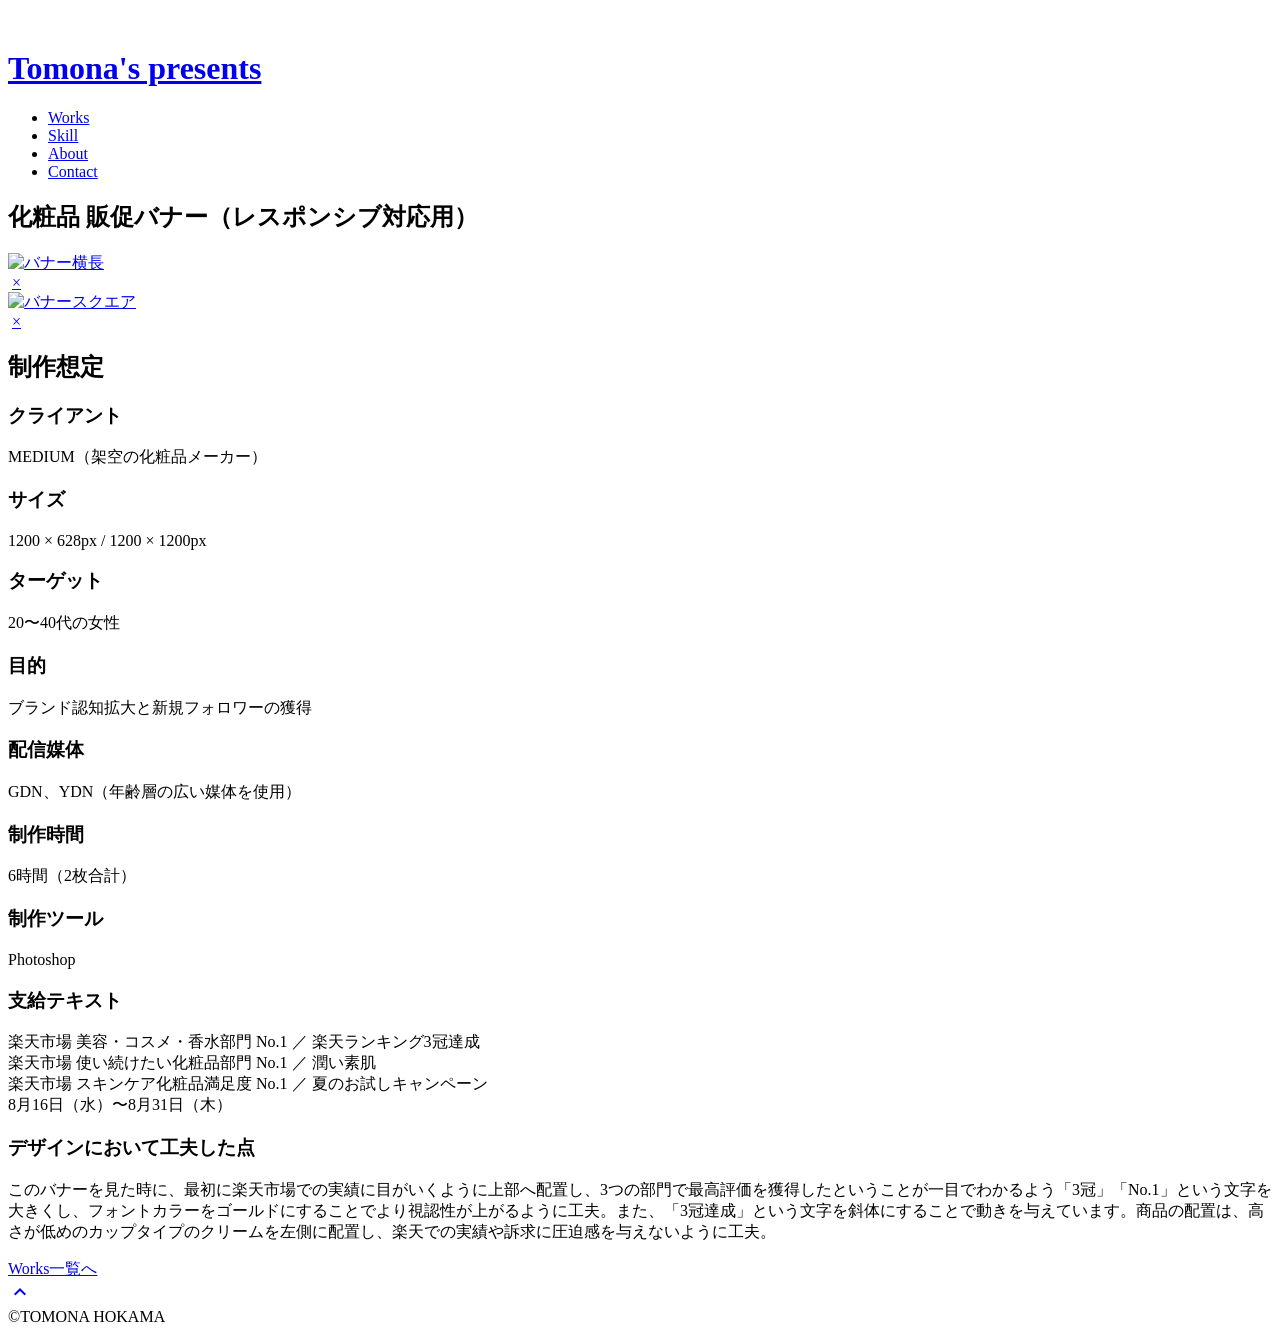
==== works-cosme-bunner-page.html @ 40a6b5c6 "Add files via upload" ====
<!DOCTYPE html>
<html>
<head>
  <meta charset="utf-8">
  <meta name="viewport" content="width=device-width,initial-scale=1.0,user-scalable=no">
  <meta property='og:type' content='website'>
  <meta property='og:title' content='WebデザイナーTARO YAMADA ポートフォリオ'>
  <meta property='og:url' content='URLが入る'>
  <meta property='og:description' content='TARO YAMADAのポートフォリオサイトです。'>
  <meta property="og:image" content="img/ogp.png">
  <meta name="description" content="TARO YAMADAのポートフォリオサイトです" />
  <title>Tomona Hokama ポートフォリオ</title>
  <link rel="preconnect" href="https://fonts.gstatic.com">
  <link href="https://fonts.googleapis.com/css2?family=Montserrat:wght@400;700&display=swap" rel="stylesheet">
  <link href="https://fonts.googleapis.com/css?family=Material+Icons+Outlined" rel="stylesheet">
  <link href="css/ress.css" media="all" rel="stylesheet" type="text/css" />
  <link href="css/style.css" media="all" rel="stylesheet" type="text/css" />
  <link rel="shortcut icon" href="img/favicon.ico" />
  <link rel=”canonical” href=”URLが入る” />
  <!-- ↓↓Googleからフォントを読み込むためのもの↓↓ -->
　<link rel="preconnect" href="https://fonts.googleapis.com">
　<link rel="preconnect" href="https://fonts.gstatic.com" crossorigin>
　<link href="https://fonts.googleapis.com/css2?family=Tangerine:wght@400;700&display=swap" rel="stylesheet">
　<!-- ↑↑Googleからフォントを読み込むためのもの↑↑ -->
<link rel="preconnect" href="https://fonts.googleapis.com">
<link rel="preconnect" href="https://fonts.gstatic.com" crossorigin>
<link href="https://fonts.googleapis.com/css2?family=Zen+Old+Mincho:wght@400;700&display=swap" rel="stylesheet">
</head>

<body>
  <div class="wrapper">

    <!-- header -->
    <header class="header ">
      <div class="container">
        <h1 class="header-logo">
          <a href="index.html">Tomona's presents</a>
        </h1>
      <nav class="nav">
        <ul class="nav-list">
          <li class="nav-item"><a href="index.html#works">Works</a></li>
          <li class="nav-item"><a href="index.html#skill">Skill</a></li>
          <li class="nav-item"><a href="index.html#about">About</a></li>
          <li class="nav-item"><a href="index.html#contact">Contact</a></li>
        </ul>
      </nav>
      </div>
    </header>
    <!-- /header -->

    <main class="content">

      <article class="article">
        <div class="article-container">
          <h2 class="article-title-1">化粧品 販促バナー（レスポンシブ対応用）</h2>
          <div class="article-body">
          
            <div class="img-flex-container">
              <a href="#img01"><img src="img/化粧品_bunner_横長.jpg" alt="バナー横長"></a>
              <div class="modal" id="img01">
                <a href="#!" class="overlay"></a>
                <div class="modal-content">
                  <a href="#!"><img src="img/化粧品_bunner_横長.jpg" alt=""></a>
                  <a href="#!" class="close">×</a>
                </div>
              </div>
              
              <a href="#img02"><img src="img/化粧品_bunner_square.jpg" alt="バナースクエア"></a>
              <div class="modal" id="img02">
                <a href="#!" class="overlay"></a>
                <div class="modal-content">
                  <a href="#!" class=""><img src="img/化粧品_bunner_square.jpg" alt=""></a>
                  <a href="#!" class="close">×</a>
                </div>
              </div>
                
            </div>
            
            <!-- div info -->
            <div class="production-info">
              <h2 class="article-title-2">制作想定</h2>
            
              <div class="info-item">
               <h3>クライアント</h3>
               <p>MEDIUM（架空の化粧品メーカー）</p>
              </div>
            
              <div class="info-item">
               <h3>サイズ</h3>
               <p>1200 × 628px / 1200 × 1200px</p>
              </div>
            
              <div class="info-item">
               <h3>ターゲット</h3>
               <p>20〜40代の女性</p>
              </div>
            
              <div class="info-item">
               <h3>目的</h3>
               <p>ブランド認知拡大と新規フォロワーの獲得</p>
              </div>
              
              <div class="info-item">
               <h3>配信媒体</h3>
               <p>GDN、YDN（年齢層の広い媒体を使用）</p>
              </div>
            
              <div class="info-item">
               <h3>制作時間</h3>
               <p>6時間（2枚合計）</p>
              </div>
         
              <div class="info-item">
               <h3>制作ツール</h3>
               <p>Photoshop</p>
              </div>
      
              <div class="info-item">
               <h3>支給テキスト</h3>
               <p>楽天市場 美容・コスメ・香水部門 No.1 ／ 楽天ランキング3冠達成<br>楽天市場 使い続けたい化粧品部門 No.1 ／ 潤い素肌<br>楽天市場 スキンケア化粧品満足度 No.1 ／ 夏のお試しキャンペーン<br>8月16日（水）〜8月31日（木）</p>
              </div>
                          
            </div>
            <!-- div info -->
            
            <div class="info-item-last">
             <h3>デザインにおいて工夫した点</h3>
             <p>
              このバナーを見た時に、最初に楽天市場での実績に目がいくように上部へ配置し、3つの部門で最高評価を獲得したということが一目でわかるよう「3冠」「No.1」という文字を大きくし、フォントカラーをゴールドにすることでより視認性が上がるように工夫。また、「3冠達成」という文字を斜体にすることで動きを与えています。商品の配置は、高さが低めのカップタイプのクリームを左側に配置し、楽天での実績や訴求に圧迫感を与えないように工夫。
             </p>
            </div>
                         
          </div>
          <div class="home-link">
            <a href="./#works">Works一覧へ</a>
          </div>
        </div>
      </article>

     <a href="#" class="page-top" id="js-page-top">
      <span class="material-icons-outlined">expand_less</span>
     </a>
    </main>

    <!-- footer -->
  <footer class="footer">
    <div class="copyright">&copy;TOMONA HOKAMA</div>
  </footer>
    <!-- /footer -->

  </div>
  <script src="https://ajax.googleapis.com/ajax/libs/jquery/3.5.1/jquery.min.js"></script>
  <script type='text/javascript' src="js/script.js"></script>
</body>
</html>
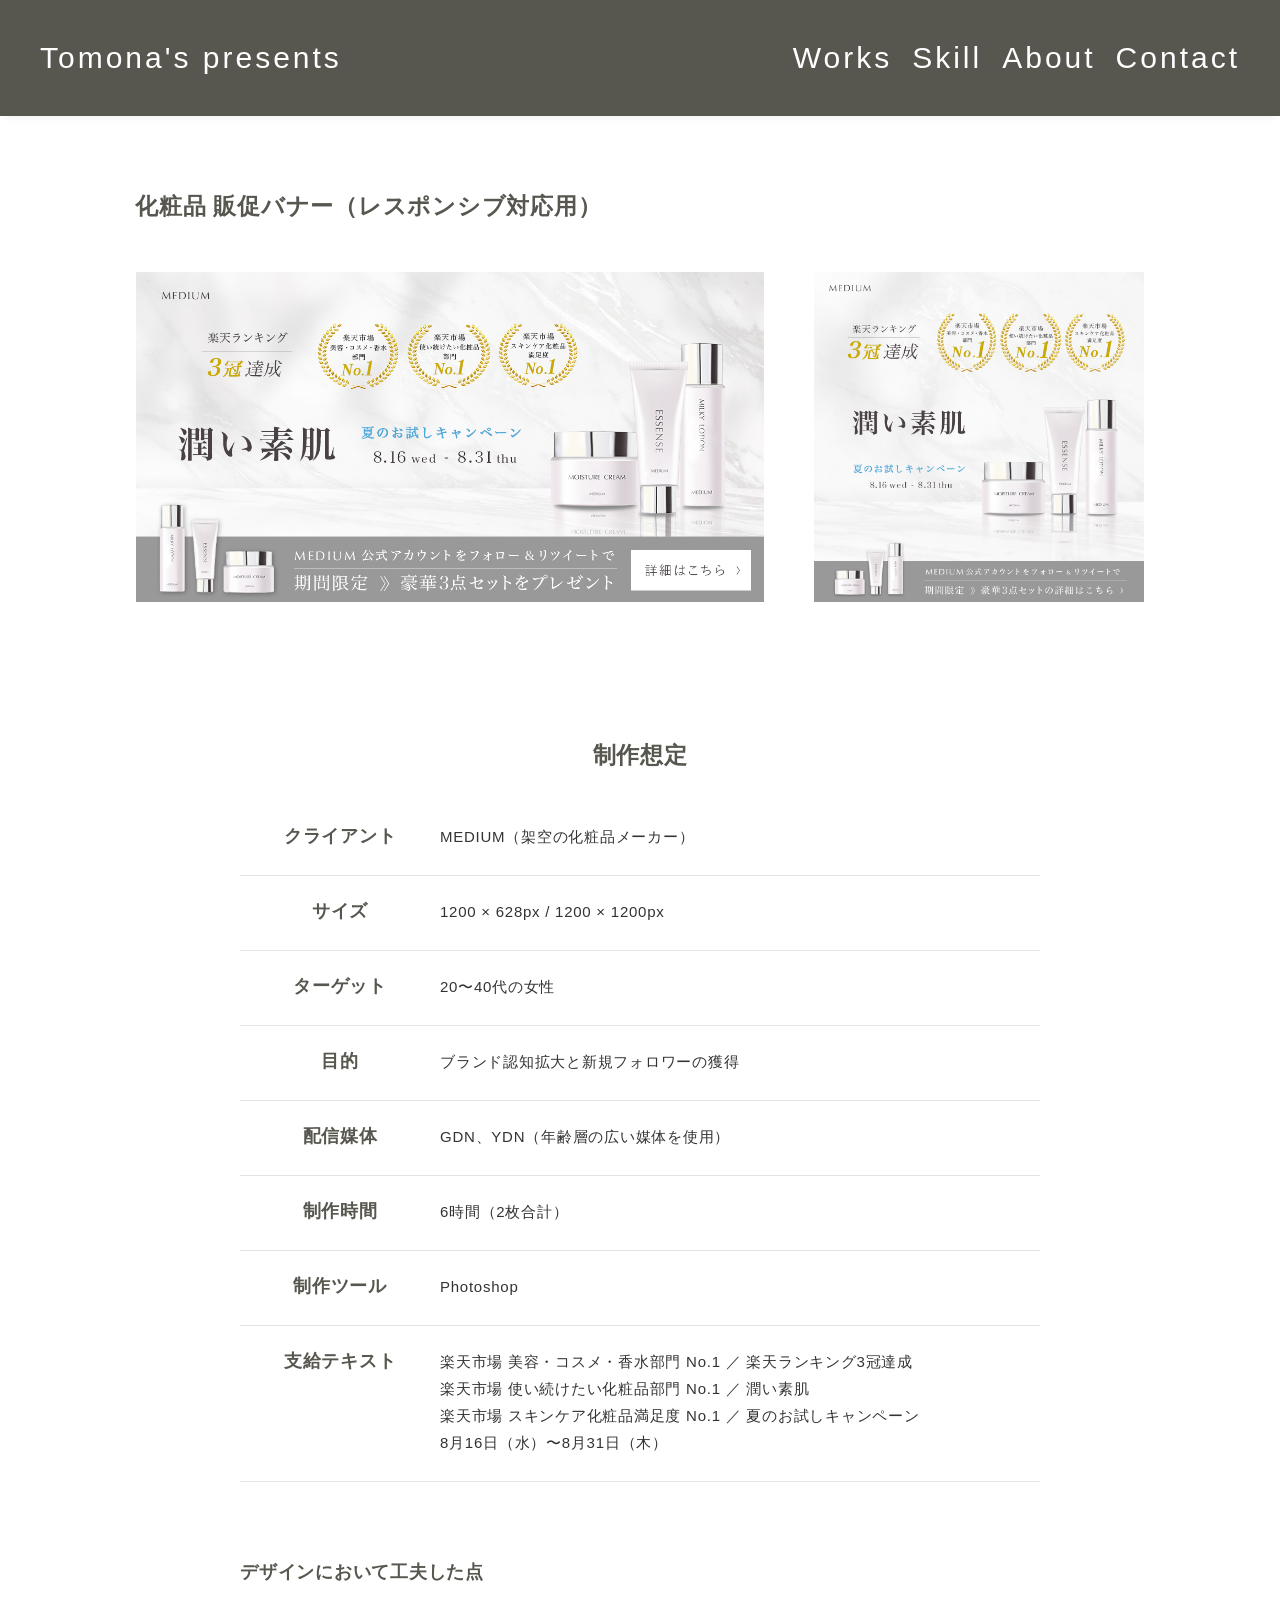
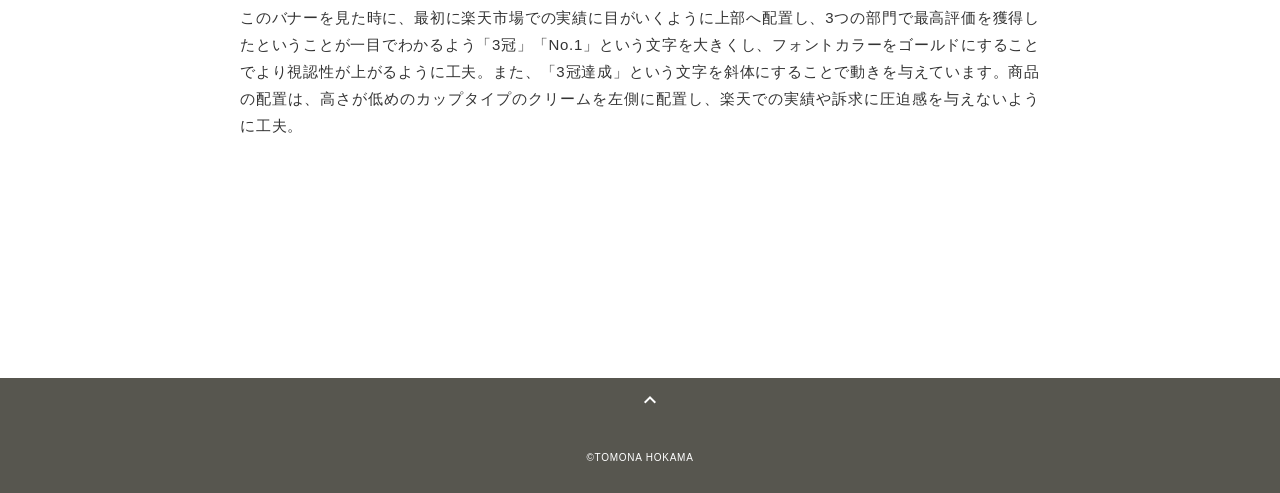
==== commit 16b6febc: "Add files via upload" ====
--- a/works-cosme-bunner-page.html
+++ b/works-cosme-bunner-page.html
@@ -14,7 +14,7 @@
   <link href="https://fonts.googleapis.com/css2?family=Montserrat:wght@400;700&display=swap" rel="stylesheet">
   <link href="https://fonts.googleapis.com/css?family=Material+Icons+Outlined" rel="stylesheet">
   <link href="css/ress.css" media="all" rel="stylesheet" type="text/css" />
-  <link href="css/style.css" media="all" rel="stylesheet" type="text/css" />
+  <link href="style.css" media="all" rel="stylesheet" type="text/css" />
   <link rel="shortcut icon" href="img/favicon.ico" />
   <link rel=”canonical” href=”URLが入る” />
   <!-- ↓↓Googleからフォントを読み込むためのもの↓↓ -->
--- a/style.css
+++ b/style.css
@@ -0,0 +1,593 @@
+body {
+  font-family: "Montserrat" , "Helvetica Neue" ,Arial,"Hiragino Kaku Gothic ProN","Hiragino Sans",Meiryo,sans-serif; /* まずこの英字フォントを探す(Google Fontsから読み込んでいればこれが使われる) */
+                           /* Montserratがない場合は標準的な欧文フォント(Arial)を使う */
+                           /* 日本語を表示するためのフォントでMacならヒラギノ、Windowsならメイリオが選ばれる */
+                           /* 万が一どれも無かったら、その端末の「標準のゴシック体」を使う */
+  justify-content: center; /* 画面の真ん中に寄せる */
+  font-size: 15px;
+  letter-spacing: .05em; /* 文字と文字の間を0.05文字分だけ広げる。高級感が出て文字が読みやすくなる */
+  color: #333;
+  margin: 0;  /* 他の要素の影響で画面の外側に余白ができてしまうのを防ぐため念の為 */
+  padding :0; /* 他の要素の影響で画面の内側に余白ができてしまうのを防ぐため */
+}
+
+a {
+  transition: opacity .3s; /* 透明度(opacity)が変化する時、0.3秒かけてふわっと変化させる命令 */
+  text-decoration: none;   /* リンク特有の下線を消す */
+  color: #fff;  /* 元の色：1ca9e3 */
+}
+
+img {
+  max-width: 100%; /* 画面幅に合わせて画像が自動で縮ませる。画像の幅は親要素(外側の箱)を超えさたくない */
+  height: auto;    /* 幅が縮まった時に、高さも自動で計算し比率（アスペクト比）を保たせる */
+  vertical-align: bottom; /* 画像の下にできる謎の隙間を消す */
+  border-style: none; /* 古いブラウザなどで画像にリンクを貼った時に出る青い枠線を消させる */
+}
+
+.pc-only {
+  display: block; /* PCの画面だけ表示させる */
+  /* 実は、このコードだけでは「パソコンの時だけ」という条件が成立しない */
+  /* 通常はMedia Queriesという仕組みとセットで「基本スマホでは消して、画面が広くなったら表示」と記述される */
+  /* なのでdisplay noneと組み合わせる必要がある */
+}
+
+.sp-only {
+  display: none; /* 基本スマホでは消しておき、画面が広くなったら表示する */
+}
+
+html {
+  scroll-behavior: smooth;
+}
+
+/*--------------------------------
+ レイアウト
+---------------------------------*/
+.wrapper {
+  padding-top: 73px;
+}
+
+.section {
+  padding: 90px 0;
+}
+
+.section:nth-of-type(odd) {
+  background-color: #f7f7f7;　/* sectionクラスがついた要素を対象に奇数のものだけ色を変える */
+}                             /* 紫にするなら：F0F3FF */
+
+.container {
+  max-width: 1340px;
+  margin: 0 auto;
+  padding: 0 40px;
+}
+
+/*--------------------------------
+ 見出し
+---------------------------------*/
+.title {
+  font-size: 34px;
+  font-weight: bold;
+  line-height: 1;
+  margin-bottom: 40px;
+  text-align: center;
+  letter-spacing: .05em;
+  color: #333;
+}
+
+.lead {
+  font-size: 16px;
+  line-height: 1.8;
+  margin-bottom: 30px;
+}
+
+/*--------------------------------
+ヘッダー
+---------------------------------*/
+.header {
+  position: fixed;
+  top: 0;
+  z-index: 1;
+  width: 100%;
+  background-color: #57564F; /* 元の色：1A3636 */
+  box-shadow: 0 5px 10px -6px rgba(0,0,0,.1);
+}
+
+.header .container {
+  display: flex;
+  align-items: center;
+  justify-content: space-between;
+  padding: 20px 40px;
+}
+
+.header-logo {
+  font-family: "Tangerine","Optima", "Segoe UI", sans-serif;
+  font-weight: 500;        /* 1. 太さを数値で指定（標準は400、太字は700） */
+  letter-spacing: 0.1em;   /* 2. 文字の間隔をさらに広げて「抜け感」を出す */
+  font-size: 30px;
+  line-height: 1.2;
+  margin-right: 20px;
+}
+
+.header-logo a {
+  color: #fff; /* 元の色：3D365C */
+}
+
+.nav-list {
+  display: flex;
+  justify-content: space-between; /* 横並びになった項目を両端にぴったり寄せて間の余白を均等にする */
+  list-style: none; /* HTMLのulやliタグを使うと標準で左側につく●(黒丸)などのリストマークを消す */
+}
+
+.nav-item:not(:last-child) {
+  margin-right: 20px;
+}
+
+.nav-item a {
+  font-family: "Tangerine","Optima", "Segoe UI", sans-serif;
+  font-weight: 500;        /* 1. 太さを数値で指定（標準は400、太字は500） */
+  letter-spacing: 0.1em;   /* 2. 文字の間隔をさらに広げて「抜け感」を出す */
+  position: relative;
+  font-size: 30px;
+  display: inline-block;
+  padding: 5px 0;
+  transition: 0.3s;
+  color: #fff;
+}
+
+.nav-item a:after {
+  position: absolute;
+  bottom: 0;
+  left: 50%;
+  width: 0;
+  height: 3px;
+  content: "";
+  transition: 0.3s;
+  -webkit-transform: translateX(-50%);
+  transform: translateX(-50%);
+}
+
+/*--------------------------------
+ メインビジュアル
+---------------------------------*/
+.mv {                      /* 画面の高さに合わせて、文字や画像をど真ん中に配置する */
+  display: flex;           /* 中の要素をレイアウトしやすい状態（Flexbox）にする */
+  align-items: center;     /* 中身を上下の中央に配置する */
+  justify-content: center; /* 中身を左右の中央に配置する */
+  height: 85vh;            /* 画面の高さの「85%」の高さにする */
+  text-align: center;      /* 中の文字などを中央揃えにする */
+}
+
+.mv-container {
+  padding: 0 40px;
+  color: #57564F;
+}
+
+.mv-title { 
+  font-family: "Tangerine","Optima", sans-serif;
+  font-weight: 400;
+  font-size: 100px;
+  line-height: 1.2;     /* 行間を文字の1.2倍に指定 */
+  margin-bottom: 5px;   /* タイトルの下のサブタイトルとの間に5pxだけ隙間を作る */
+  letter-spacing: 0.05em; /* 文字と文字の間隔を 0.1文字分広げる */
+}
+
+.mv-subtitle {
+  font-family: "Tangerine","Optima", sans-serif;
+  font-size: 40px;
+  letter-spacing: 0.05em;
+  font-weight: 300;
+  margin-bottom: 50px;
+}
+
+.mv-text {
+  font-size: 16px;
+  line-height: 1.8;
+}
+
+/*--------------------------------
+ Works
+---------------------------------*/
+.title {
+  font-family: "Tangerine","Optima", "Segoe UI", sans-serif;
+  font-weight: 500;        /* 1. 太さを数値で指定（標準は400、太字は500） */
+  letter-spacing: 0.1em;  /* 2. 文字の間隔をさらに広げて「抜け感」を出す */
+  font-size: 50px;
+  color: #57564F;
+}
+
+ .works-list {
+  display: flex;
+  grid-template-columns: repeat(5, 300px); /* 1列300pxを5回繰り返す */
+  flex-wrap: wrap; /* 折り返しを許可 */
+  margin-bottom: -40px;
+  justify-content: center;
+}
+
+.works-item {
+  display: block;      /* これを忘れずに！ */
+  width: 200px;
+  height: auto;        /* 内容に合わせて自動調整 */
+  margin-right: 3%;
+  margin-bottom: 60px;
+  color: #333;
+  transition: transform 0.3s ease, box-shadow 0.3s ease; /* 浮き上がる動き */
+}
+
+/* マウスを乗せた時の動き */
+.works-item:hover {
+  transform: translateY(-20px); /* 上に20px浮く */
+}
+
+/* 画像に影をつけて立体感を出す */
+.works-item:hover .works-img img {
+  box-shadow: 0 10px 25px rgba(0, 0, 0, 0.15);
+  opacity: 0.9; /* ほんの少しだけ明るく/薄くする */
+}
+
+.works-img img {
+  border-radius: 3%; /* 画像の角を丸くする */
+  padding-bottom: 10px;
+}
+
+.works-name {
+  font-family: 'Zen Old Mincho',"Optima", "Segoe UI", sans-serif;
+  margin-bottom: 0; /* ブラウザが標準で持っているpタグの上下余白を消してworks-infoとの差縮める */
+}
+
+.works-info {
+  font-size: 12px;
+  color: #777; /* 説明文を少し薄くして「抜け感」を出す */
+  margin-top: 5px;     /* ここでタイトルのすぐ下の距離を調整（お好みで 2px〜5px） */
+  margin-bottom: 0; /* ブラウザが標準で持っているpタグの上下余白を消してworks-nameとの差縮める */
+}
+
+/*--------------------------------
+ 下層：Worksページ
+---------------------------------*/
+.article {
+  padding: 80px 0;
+}
+
+.article-container {
+  max-width: 1010px;
+  margin: 0 auto;
+  padding: 0 20px;
+}
+
+.article-title-1 {
+  font-family: 'Zen Old Mincho',"Optima", "Segoe UI", sans-serif;
+  font-weight: 600;
+  margin-bottom: 50px;
+  text-align: left;
+  color: #57564F;
+}
+
+.article-title-2 {
+  font-family: 'Zen Old Mincho',"Optima", "Segoe UI", sans-serif;
+  font-weight: 600;
+  margin-bottom: 30px;
+  text-align: center;
+  color: #57564F;
+}
+
+.article-body {
+  max-width: 1080px;
+  margin: 0 auto;
+  margin-bottom: 80px;
+  text-align: center;
+}
+
+.img-flex-container {
+  display: flex;        /* 横並びにする */
+  justify-content: center; /* 画像の配置を中央揃えにする */
+  gap: 50px;            /* 画像と画像の間隔（お好みで調整） */
+  align-items: stretch;  /* 高さが違う場合、上下中央で揃える */
+  margin-bottom: 100px;
+}
+
+.img-flex-container img {
+  width: auto;           /* 好きな高さで固定（例：200px〜300px程度） */
+  height: 330px;         /* 比率を維持 */
+  object-fit: contain;  /* 画像を切り取らずに枠内に収める */
+}
+
+.img-flex-container a {  /* クリック前の画像にマウスを乗せたら指マークにする */
+  cursor: zoom-in;
+}
+
+/* 拡大画面（背景）の初期状態：非表示 */
+.modal {
+  position: fixed;
+  top: 0;
+  left: 0;
+  width: 100%;
+  height: 100%;
+  background: rgba(0, 0, 0, 0.8); /* 背景を暗く */
+  display: grid;
+  place-items: center;
+  opacity: 0;
+  visibility: hidden;
+  transition: 0.4s;
+  z-index: 9999;
+}
+
+/* クリックされてURLの末尾に #img01 などがついた時の状態 */
+.modal:target {
+  opacity: 1;
+  visibility: visible;
+}
+
+/* 拡大される画像本体 */
+.modal-content {
+  position: relative;
+  max-width: 90%;
+  max-height: 90%;
+}
+
+/* モーダル（拡大画面）全体では、ズームインのカーソルを解除する */
+.modal a {
+  cursor: default; /* 基本は矢印に戻す */
+}
+
+.modal-content img {
+  width: auto;
+  height: auto;
+  max-width: 100%;
+  max-height: 90vh;
+  border: 4px solid #fff;
+}
+
+/* 1. モーダル（拡大画面）の中の画像限定で、ホバー時の動きを「完全に無効化」する */
+.img-flex-container .modal-content a img:hover {
+  transform: none !important;   /* 強制的に「変化なし」にする */
+  opacity: 1 !important;        /* 透明度も戻す */
+  transition: none !important;   /* アニメーションも止める */
+}
+
+/* 2. ついでに、拡大中の画像にカーソルを乗せた時に「＋」が出ないように念押し */
+.modal-content a {
+  cursor: zoom-out !important;
+}
+
+/* 画像をクリックして閉じられることが伝わるようにカーソルを変える */
+.modal-content a img {
+  cursor: zoom-out;
+}
+
+/* 拡大画面の中にある全てのリンクで「ズームイン（＋）」が出ないように上書き */
+.modal a {
+  cursor: default;
+}
+
+/* 閉じるボタンと背景クリック用のリンク */
+.overlay {
+  position: absolute;
+  width: 100%;
+  height: 100%;
+  cursor: zoom-out !important; /* ズーム中、背景の暗い部分はクリックで閉じれることがわかるよう「-」表示に */
+}
+
+/* 「×」ボタンだけは、何が何でも指マーク（pointer）にする */
+.modal .close {
+  cursor: pointer !important;
+}
+
+/* ついでに、背景の暗い部分もクリックできることがわかるよう、指マークかズームアウトに */
+.modal .overlay {
+  cursor: zoom-out !important;
+}
+
+.close {
+  position: absolute;
+  top: -40px;
+  right: 0;
+  color: #fff;
+  font-size: 30px;
+  text-decoration: none;
+  cursor: pointer !important;  /* 閉じるボタン（×）の上では、しっかり「指マーク」にする */
+}
+
+/* クリックできる感が伝わるよう、画像にマウスを乗せた時に少し浮き上がらせたり、透明度を変えたりさせる */
+.img-flex-container a img:hover {
+  opacity: 0.8;
+  transform: scale(1.02);
+  transition: 0.3s;
+}
+
+.production-info {
+  max-width: 800px;     /* 全体の幅を制限 */
+  margin: 0 auto;       /* 全体を中央に寄せる */
+  padding: 20px;
+}
+
+.info-item-last {
+  display: block;          /* 横並び（flex）を解除して上下に並べる */
+  /* 全体を中央に寄せるための設定 */
+  max-width: 800px;    /* 好きな幅に制限（これがないと画面いっぱいに広がります） */
+  margin-left: auto;   /* 左右の余白を自動にして中央へ */
+  margin-right: auto;  /* 中身を左寄せにする設定 */
+  padding: 40px 0;     /* 上下の余白 */
+}
+
+.info-item {
+  display: flex;        /* 横並びにする */
+  border-bottom: 1px solid #e3e3e3; /* 項目間に薄い線を入れると見やすい */
+  padding: 5px 0;
+  align-items: baseline; /* 文字の底辺を揃える */
+}
+
+.info-item h3 {
+  font-family: 'Zen Old Mincho',"Optima", "Segoe UI", sans-serif;
+  width: 200px;         /* 見出しの幅を固定して縦のラインを揃える */
+  flex-shrink: 0;       /* 見出しが潰れないようにする */
+  font-size: 16px;
+  color: #57564F;
+  text-align: center;
+}
+
+.info-item-last h3 {
+  font-family: 'Zen Old Mincho',"Optima", "Segoe UI", sans-serif;
+  font-weight: bold;
+  color: #57564F;
+  width: 100%;
+  text-align: left;
+}
+
+.info-item p {
+  margin: 0;            /* 余計な余白を消す */
+  flex: 1;              /* 残りの幅をすべて使う */
+  text-align: left;
+}
+
+.article-body h3 {
+  position: relative;
+  font-size: 18px;
+  margin-bottom: 5px;
+}
+
+.article-body h3:not(:first-child) {
+  margin-top: 50px;
+}
+
+.article-body p {
+  font-size: 15px;
+  line-height: 1.8;
+  margin-bottom: 20px;
+  text-align: left;           /* 文章は左寄せ */
+  display: inline-block;      /* 中身の幅に合わせる */
+  max-width: 800px;           /* 広がりすぎないように制限 */
+  text-align: justify;        /* 両端を揃えると綺麗 */
+}
+
+.home-link {
+  text-align: center;
+}
+
+/*--------------------------------
+ Skill
+---------------------------------*/
+.skill-list {
+  display: flex;
+  flex-wrap: wrap;
+  justify-content: space-between;
+  margin-bottom: -50px;
+}
+
+.skill-item {
+  display: flex;
+  align-items: flex-start;
+  justify-content: space-between;
+  width: 48%;
+  margin-bottom: 50px;
+}
+
+.skill-img img {
+  width: 60px;
+  height: auto;
+  margin-right: 20px;
+  border-radius: 20%; /* 画像の角を丸くする */
+}
+
+.skill-body {
+  flex: 1;
+}
+
+.skill-name {
+  font-family: "Tangerine","Optima", sans-serif;
+  font-weight: bold;       /* 1. 太さを数値で指定（標準は400、太字は500） */
+  letter-spacing: 0.1em;  /* 2. 文字の間隔をさらに広げて「抜け感」を出す */
+  font-size: 30px;
+  margin-bottom: 10px;
+  color: #57564F;
+}
+
+.skill-text {
+  font-size: 14px;
+  line-height: 1.8;
+}
+
+/*--------------------------------
+ About
+---------------------------------*/
+.profile {
+  display: flex;    /* Aboutの中に入っている要素を横並びにする */
+  flex-wrap: wrap;  /* 画面が狭くなって要素が入りきらなくなった時に自動で2行目に折り返させる */
+  max-width: 800px; /* プロフの幅が最大で800pxまでしか広がせない。画面の大きいPCでも横に間延びするのを防ぐため */
+  margin: 0 auto;   /* 左右の余白(margin(をauto(自動(にし要素を画面の真ん中に配置 */
+}
+
+.profile-img {
+  width: 20%;
+  margin-right: 30px;
+  border-radius: 50%;
+}
+
+.profile-img img { /*　画像を丸にする　*/
+  border-radius: 50%;
+}
+
+.profile-body { /* プロフィール画像以外の残りスペースを、自己紹介テキストが全て埋める */
+  flex: 1;
+}
+
+.profile-body p {
+  font-size: 15px;
+  line-height: 1.8; /* 行間を文字サイズの1.8倍にする(15px × 1.8 = 27px) */
+}
+
+.profile-body p:not(:last-child) { /* 最後の1つを除いて、文章の間にだけ余白を作る */
+  margin-bottom: 30px;
+}
+
+/*--------------------------------
+ Contact
+---------------------------------*/
+.contact {
+  text-align: center; /* 文字を中央揃えにする */
+}
+
+.contact-item:not(:last-child) { /* 一番最後（一番右）の項目以外 */
+  margin-right: 10px; /* 右側に10pxの隙間をあける */
+}
+
+.contact-text {
+  margin-top: 10px;
+}
+
+/*--------------------------------
+ ページトップ
+---------------------------------*/
+.page-top {
+  font-weight: bold;  /* 文字を太字に */
+  padding: 10px;      /* ボタンの文字の周りに 10pxの余白を作る */
+  cursor: pointer;    /* カーソルをこのボタンの上に重ねた時、矢印から手のマーク✋に変える */
+  text-align: center; /* ボタンという箱の中で、文字を左右中央に配置する */
+  background-color: #57564F; /* 紫にするなら555879 */
+  width: 100%;
+  bottom: 20px;
+  display: block;
+  text-decoration: none;
+　}
+
+.page-top .material-icons-outlined {
+  vertical-align: bottom; /* アイコンの垂直方向の配置を調整。アイコンと「TOP」という文字を横に並べると */
+                          /* アイコンだけ少し上に浮いて見えることがあるためbottom(下揃え)を指定することで */
+                          /* 隣にある文字のベースライン（下のライン）にアイコンを合わせることができる */
+  color: #ffffff;
+}
+
+/*--------------------------------
+ フッター
+---------------------------------*/
+.footer { /*  中に入っているコピーライトなどの文字がフッターの端にピタッとくっつかず、ゆとりを持って表示させたい*/
+  padding: 30px; /* フッターの内側に30pxの余白を作る */
+  background-color: #57564F; /* 紫にするなら555879 */
+}
+
+.copyright {
+  font-size: 10px;
+  text-align: center;
+  color: #fff;
+}
+
+
+
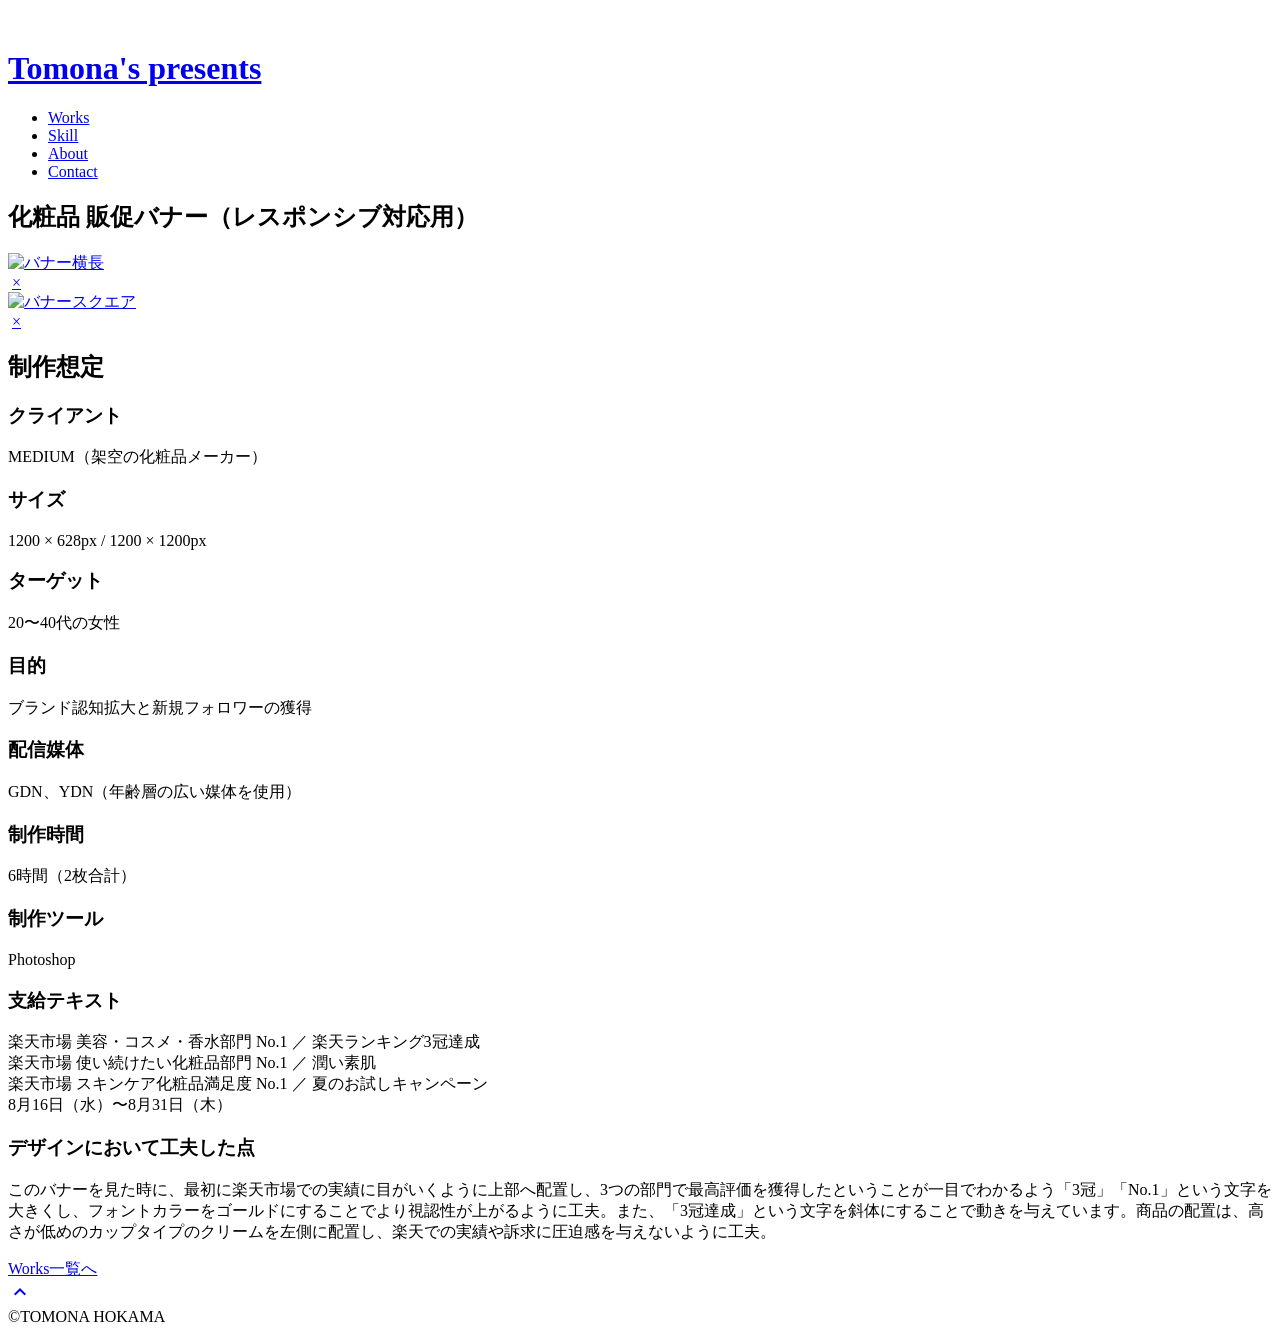
==== commit c62fc001: "Add files via upload" ====
--- a/works-cosme-bunner-page.html
+++ b/works-cosme-bunner-page.html
@@ -13,8 +13,7 @@
   <link rel="preconnect" href="https://fonts.gstatic.com">
   <link href="https://fonts.googleapis.com/css2?family=Montserrat:wght@400;700&display=swap" rel="stylesheet">
   <link href="https://fonts.googleapis.com/css?family=Material+Icons+Outlined" rel="stylesheet">
-  <link href="css/ress.css" media="all" rel="stylesheet" type="text/css" />
-  <link href="style.css" media="all" rel="stylesheet" type="text/css" />
+  <link href="css/style.css" media="all" rel="stylesheet" type="text/css" />
   <link rel="shortcut icon" href="img/favicon.ico" />
   <link rel=”canonical” href=”URLが入る” />
   <!-- ↓↓Googleからフォントを読み込むためのもの↓↓ -->
